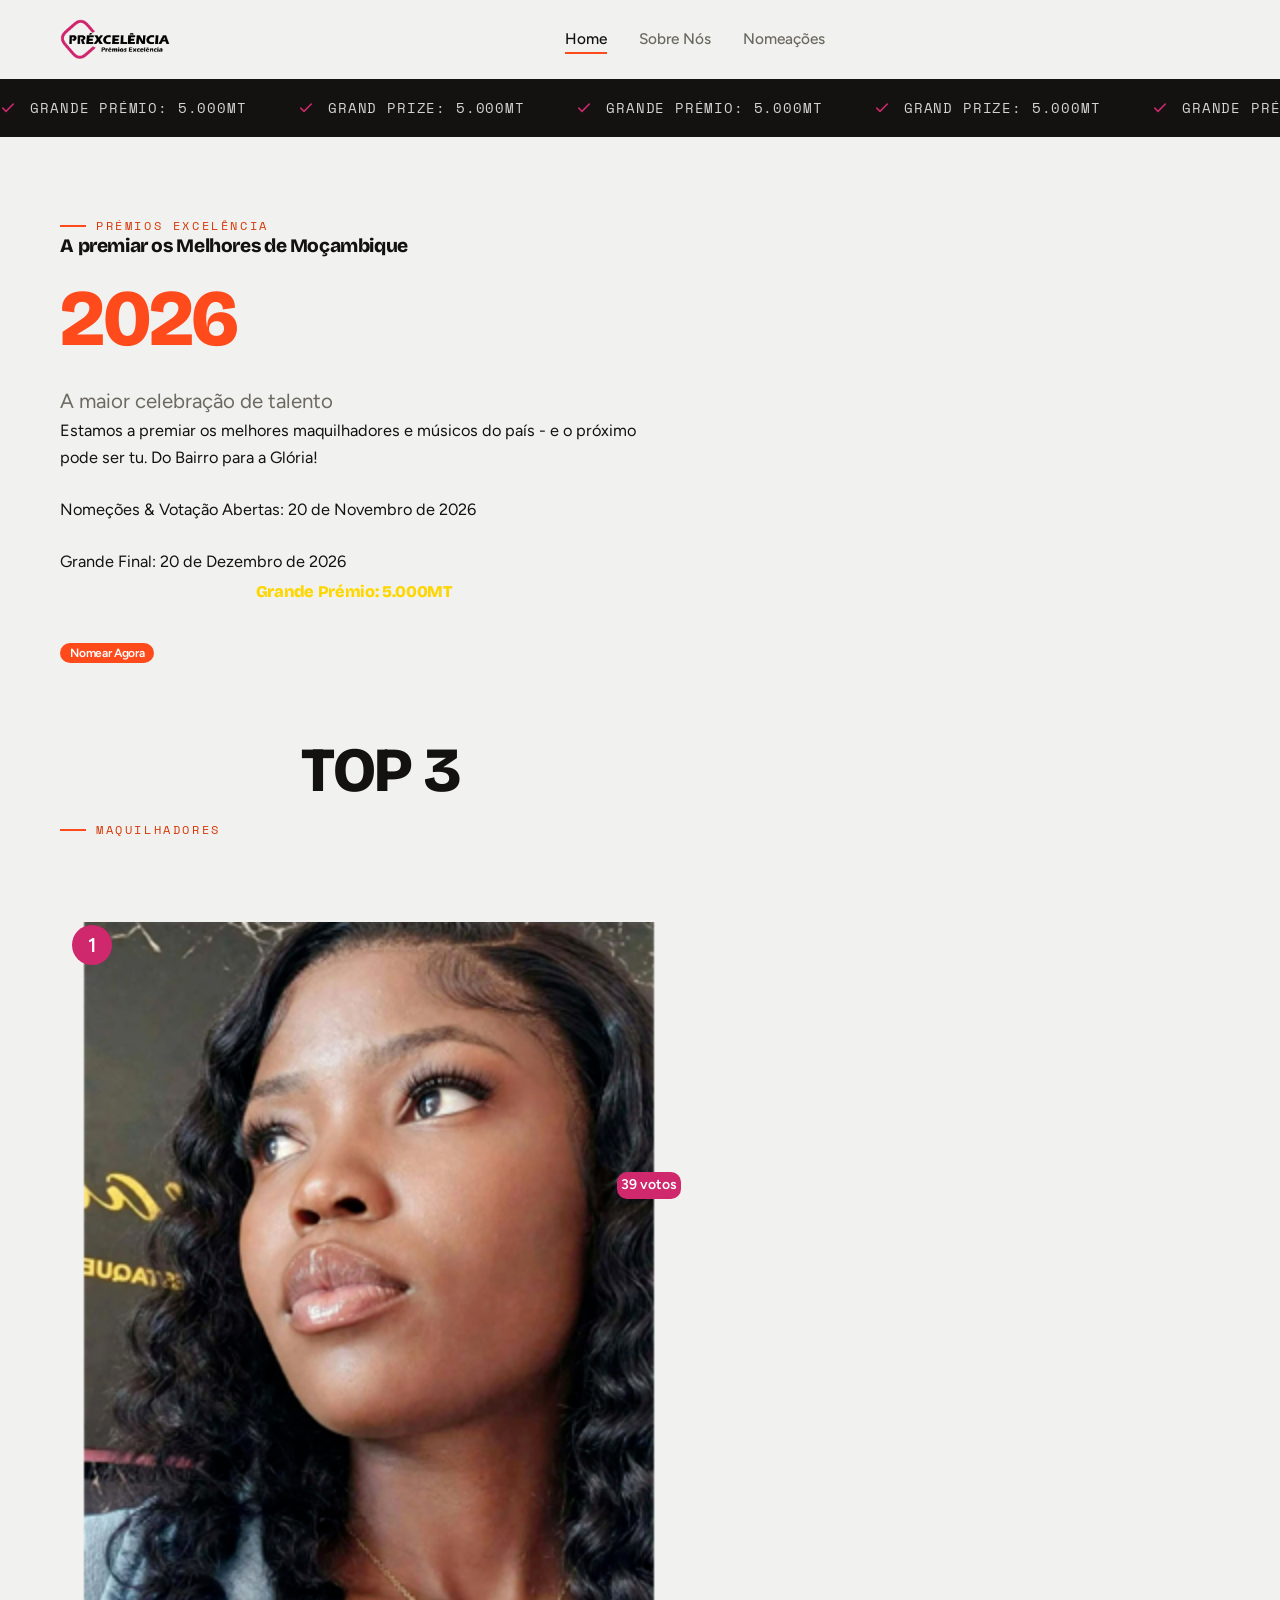
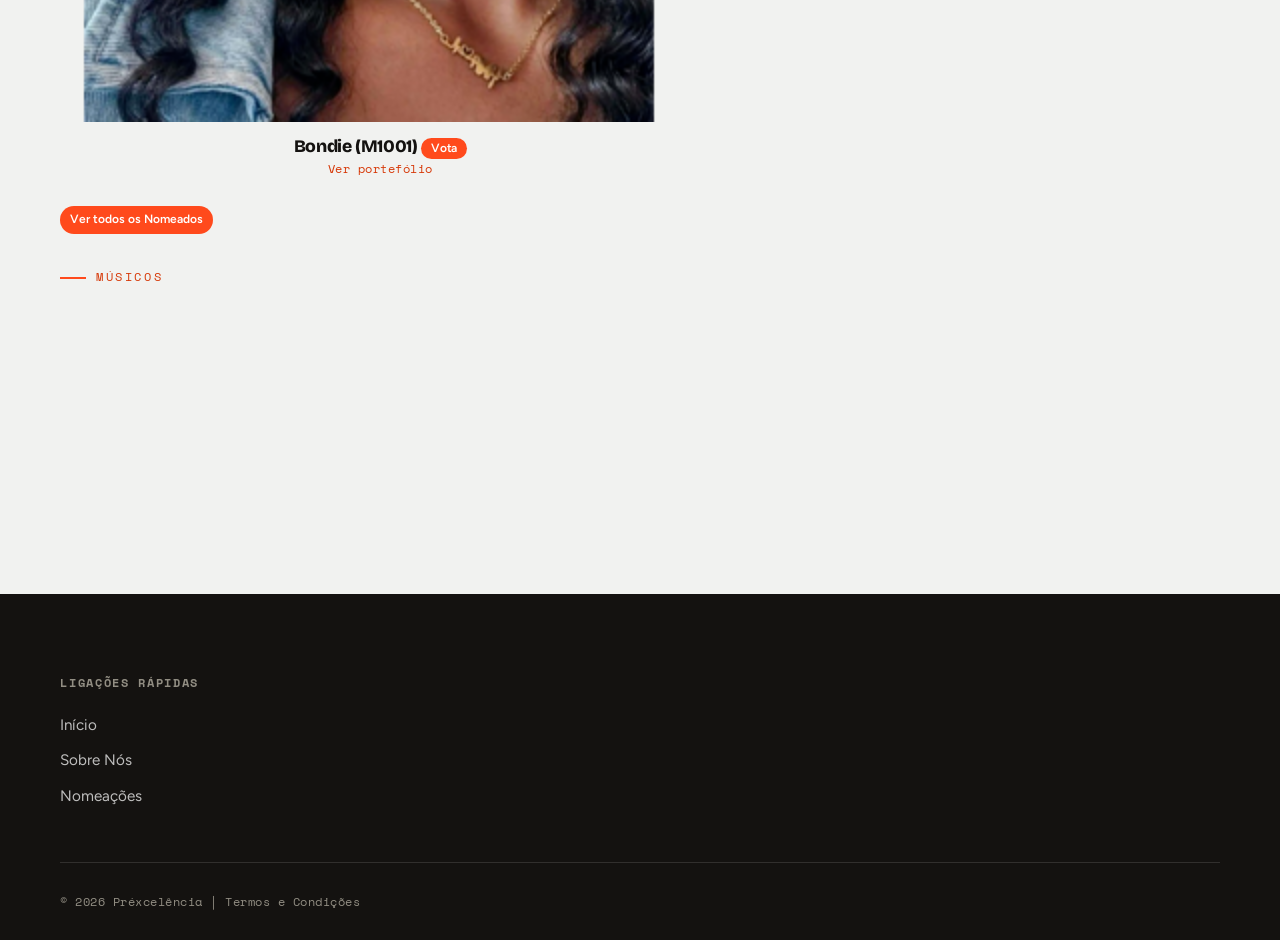
==== index.html @ 9691c994 "Add files via upload" ====
<!DOCTYPE html>
<html lang="en">
<head>
  <meta charset="UTF-8" />
  <meta name="viewport" content="width=device-width, initial-scale=1.0" />
  <title>Prémios Excelência</title>
  <meta name="description" content="Cratewell is a full-service moving company handling local moves, long-distance relocation, packing, and storage. Careful crews, flat-rate quotes, zero surprises." />
      <!-- Favicon -->
    <link href="assets/img/favicon.png" rel="icon">
    <link href="assets/img/apple-touch-icon.png" rel="apple-touch-icon">
  <link rel="preconnect" href="https://fonts.googleapis.com" />
  <link rel="preconnect" href="https://fonts.gstatic.com" crossorigin />
  <link href="https://fonts.googleapis.com/css2?family=Bricolage+Grotesque:opsz,wght@12..96,600;12..96,700;12..96,800&family=Figtree:wght@400;500;600;700&family=Space+Mono:wght@400;700&display=swap" rel="stylesheet" />
  <link rel="preconnect" href="https://images.unsplash.com" />
  <link rel="stylesheet" href="assets/css/styles.css?v=1" />
</head>
<body>
  <a class="skip-link" href="#main">Skip to content</a>

  <!-- ============ HEADER ============ -->
  <header class="site-header">
    <div class="wrap header-inner">
      <a href="index.html"><img src="assets/img/logo.png" alt="" class="img-fluid logo" style="max-width: 110px;"></a>
      <nav aria-label="Main navigation">
        <ul class="nav-links">
          <li><a href="index.html" aria-current="page">Home</a></li>          
          <li><a href="sobrenos.html">Sobre Nós</a></li>
          <li><a href="nomeações.html">Nomeações</a></li>
          
        </ul>
      </nav>
      <div class="header-cta">     
        <button class="nav-toggle" aria-label="Menu" aria-expanded="false"><span></span><span></span><span></span></button>
      </div>
    </div>
  </header>
  <!-- ============ HEADER ============ -->
  
   <!-- ============ MARQUEE ============ -->
    <div class="marquee" aria-hidden="true">
      <div class="marquee-track">
        <span class="marquee-item"><svg viewBox="0 0 24 24" fill="none"><path d="M20 6L9 17l-5-5" stroke="currentColor" stroke-width="2.4" stroke-linecap="round" stroke-linejoin="round"/></svg>Grande Prémio: 5.000MT</span>
        <span class="marquee-item"><svg viewBox="0 0 24 24" fill="none"><path d="M20 6L9 17l-5-5" stroke="currentColor" stroke-width="2.4" stroke-linecap="round" stroke-linejoin="round"/></svg>Grand Prize: 5.000MT</span>
        <span class="marquee-item"><svg viewBox="0 0 24 24" fill="none"><path d="M20 6L9 17l-5-5" stroke="currentColor" stroke-width="2.4" stroke-linecap="round" stroke-linejoin="round"/></svg>Grande Prémio: 5.000MT</span>
        <span class="marquee-item"><svg viewBox="0 0 24 24" fill="none"><path d="M20 6L9 17l-5-5" stroke="currentColor" stroke-width="2.4" stroke-linecap="round" stroke-linejoin="round"/></svg>Grand Prize: 5.000MT</span>
        <span class="marquee-item"><svg viewBox="0 0 24 24" fill="none"><path d="M20 6L9 17l-5-5" stroke="currentColor" stroke-width="2.4" stroke-linecap="round" stroke-linejoin="round"/></svg>Grande Prémio: 5.000MT</span>
        <span class="marquee-item"><svg viewBox="0 0 24 24" fill="none"><path d="M20 6L9 17l-5-5" stroke="currentColor" stroke-width="2.4" stroke-linecap="round" stroke-linejoin="round"/></svg>Grand Prizeo: 5.000MT</span>
      </div>
    </div>
     <!-- ============ MARQUEE ============ -->

  <main id="main">
    <!-- ============ HERO ============ -->
    <section class="hero">
      <div class="wrap hero-grid">
        <div class="hero-copy">
          <span class="eyebrow">Prémios Excelência</span>
          <h3>A premiar os Melhores de Moçambique<span class="stroke"></span></h3>          
          <h1><span class="stroke">2026</span> </h1>
          <p class="hero-lead">A maior celebração de talento</p>Estamos a premiar os melhores maquilhadores e músicos do país - e o próximo pode ser tu. Do Bairro para a Glória! 
          <br> 
          <br>Nomeções & Votação Abertas: 20 de Novembro de 2026
          <br>
          <br> Grande Final: 20 de Dezembro de 2026      
          <h6><p style="font-weight: 900; font size: 24px; text-align: center; margin: 10px 0; background: linear-gradient(to right,#BF953F, #FCF6BA, #AA771C); -webkit-background-clip: text; webkit-text-fill-color;transparent;">Grande Prémio: 5.000MT</p><h6>         
<div class="hero-actions">
            <a class="btn btn-primary btn-lg" style="padding:4px 10px;font-size:12px" href="nomeações.html">Nomear Agora</a>
            </div>
        </div>
      </div>
    </section>

   

    <!-- ============ SERVICES (bento) ============ -->
    <section class="section" aria-labelledby="svc-h">
      <div class="wrap">
        <div class="section-head" data-reveal style="margin-top:-50px">          
          <h2 id="svc-h">TOP 3</h2>
          <span class="eyebrow">Maquilhadores</span>
          
          <!-- team-start -->
    <section class="section" aria-labelledby="team-h">
          <article class="member">
          <div class="photo-wrap">           
           <div class="position-badge">1</div>
           <div class="votes-badge">39 votos</div>
           <img src="assets/img/artists/artist-1.png" alt="Portrait of Devon Carter" width="440" height="550" loading="lazy"></div>
           <h4>Bondie (M1001) <a class="btn btn-primary btn-lg" style="padding:4px 10px;font-size:12px" href="votebondie.html">Vota</a></h4>
             <div class="social-link"><p><a href="www.fb.com" target="_blank">Ver portefólio<a/></p>
            </div>          
          </article>
          <!-- team-end -->
          <br> 
          <a class="btn btn-primary btn-lg" style="padding:4px 10px;font-size:12px" href="">Ver todos os Nomeados</a>
          <br>
          <br>
          
          
          <span class="eyebrow">Músicos</span>
        </div>
      </div>
    </section>
    

  <!-- ============ FOOTER ============ -->
  <footer class="site-footer">
    <div class="wrap">
      <div class="footer-top">
        
        <div class="footer-col"><h4>Ligações Rápidas</h4>
        <a href="index.html">Início</a>
        <a href="sobrenos.html">Sobre Nós</a>
        <a href="nomeações.html">Nomeações</a>
        </div>
        <div class="footer-col"></div>
      </div>
      <div class="footer-bottom">
        <span>© <span data-year>2026</span> Préxcelência │ <a href="en/index.html">Termos e Condições</a></span>
        <div class="footer-social">
        </div>
      </div>
    </div>
  </footer>

  <script src="assets/js/main.js"></script>
</body>
</html>
---- assets/css/styles.css ----
/* ============================================================
   CRATEWELL — Moving & Relocation Company
   Design system: signal-orange industrial / motion-driven
   Fonts: Bricolage Grotesque (display) · Figtree (body) · Space Mono (labels)
   ============================================================ */

:root {
  /* palette — neutral ink + signal orange */
  --ink: #141210;
  --ink-2: #23201b;
  --ink-3: #322d26;
  --paper: #f1f2f0;
  --paper-2: #e7e8e4;
  --card: #ffffff;
  --line: rgba(20, 18, 16, 0.12);
  --line-2: rgba(20, 18, 16, 0.07);
  --line-dark: rgba(255, 255, 255, 0.12);
  --muted: #6c6960;
  --muted-2: #928e83;
  --accent: #ff4a1c;
  --accent-ink: #d63807;
  --accent-soft: #ffe9e1;

  /* type */
  --font-display: "Bricolage Grotesque", "Figtree", sans-serif;
  --font-body: "Figtree", -apple-system, BlinkMacSystemFont, sans-serif;
  --font-mono: "Space Mono", ui-monospace, monospace;

  --text-hero: clamp(2.7rem, 1.3rem + 4.6vw, 5.6rem);
  --text-h2: clamp(2.1rem, 1.2rem + 3.4vw, 4.1rem);
  --text-h3: clamp(1.4rem, 1.05rem + 1.3vw, 2rem);
  --text-lead: clamp(1.06rem, 0.98rem + 0.4vw, 1.28rem);

  /* rhythm */
  --container: 1240px;
  --gutter: clamp(1.15rem, 0.6rem + 2.4vw, 2.75rem);
  --space-section: clamp(4.5rem, 3rem + 6vw, 9rem);
  --radius: 20px;
  --radius-sm: 12px;
  --radius-lg: 30px;

  --dur: 320ms;
  --dur-fast: 160ms;
  --ease: cubic-bezier(0.16, 1, 0.3, 1);
  --shadow: 0 22px 60px -30px rgba(20, 18, 16, 0.5);
  --shadow-sm: 0 12px 30px -20px rgba(20, 18, 16, 0.45);
}

/* ---------- reset ---------- */
*,
*::before,
*::after { box-sizing: border-box; }

* { margin: 0; }

html { scroll-behavior: smooth; -webkit-text-size-adjust: 100%; }

body {
  font-family: var(--font-body);
  background: var(--paper);
  color: var(--ink);
  line-height: 1.6;
  font-size: 1.02rem;
  -webkit-font-smoothing: antialiased;
  text-rendering: optimizeLegibility;
  overflow-x: hidden;
}

img { display: block; max-width: 100%; height: auto; }
a { color: inherit; text-decoration: none; }
button { font: inherit; cursor: pointer; border: none; background: none; color: inherit; }
ul { list-style: none; padding: 0; }

h1, h2, h3, h4 {
  font-family: var(--font-display);
  font-weight: 800;
  line-height: 1.04;
  letter-spacing: -0.02em;
}
h6 {

  font-family: var(--font-display);
  font-weight: 800;
  line-height: 1.04;
  letter-spacing: -0.02em;
  color: #FFD700;
  font-size: 1.02rem;
} 

::selection { background: var(--accent); color: #fff; }

.skip-link {
  position: absolute;
  left: -999px;
  top: 0;
  background: var(--ink);
  color: #fff;
  padding: 0.7rem 1.1rem;
  border-radius: 0 0 10px 0;
  z-index: 200;
}
.skip-link:focus { left: 0; }

:focus-visible { outline: 3px solid var(--accent); outline-offset: 3px; border-radius: 4px; }

/* ---------- layout helpers ---------- */
.wrap {
  width: 100%;
  max-width: var(--container);
  margin-inline: auto;
  padding-inline: var(--gutter);
}

.eyebrow {
  font-family: var(--font-mono);
  font-size: 0.74rem;
  letter-spacing: 0.22em;
  text-transform: uppercase;
  color: var(--accent-ink);
  display: inline-flex;
  align-items: center;
  gap: 0.6rem;
}
.eyebrow::before {
  content: "";
  width: 26px;
  height: 2px;
  background: var(--accent);
}
.eyebrow.on-dark { color: var(--accent); }

.section { padding-block: var(--space-section); }

.section-head {
  display: grid;
  gap: 1.1rem;
  max-width: 640px;
  margin-bottom: clamp(2.2rem, 1rem + 4vw, 3.6rem);
}
.section-head h2 { font-size: var(--text-h2); }
.section-head p { color: var(--muted); font-size: var(--text-lead); }

/* ---------- buttons ---------- */
.btn {
  display: inline-flex;
  align-items: center;
  gap: 0.55rem;
  font-family: var(--font-body);
  font-weight: 600;
  font-size: 0.98rem;
  padding: 0.92rem 1.5rem;
  border-radius: 100px;
  transition: transform var(--dur-fast) var(--ease),
    background var(--dur-fast) var(--ease), color var(--dur-fast) var(--ease);
  white-space: nowrap;
}
.btn svg { width: 17px; height: 17px; transition: transform var(--dur) var(--ease); }
.btn-primary { background: var(--accent); color: #fff; }
.btn-primary:hover { background: var(--accent-ink); transform: translateY(-2px); }
.btn-primary:hover svg { transform: translate(3px, -3px); }
.btn-dark { background: var(--ink); color: #fff; }
.btn-dark:hover { background: var(--ink-2); transform: translateY(-2px); }
.btn-ghost { border: 1.5px solid var(--line); color: var(--ink); }
.btn-ghost:hover { border-color: var(--ink); transform: translateY(-2px); }
.btn-ghost.on-dark { border-color: var(--line-dark); color: #fff; }
.btn-ghost.on-dark:hover { border-color: #fff; }
.btn-lg { padding: 1.05rem 1.8rem; font-size: 1.04rem; }

/* ---------- header ---------- */
.site-header {
  position: sticky;
  top: 0;
  z-index: 100;
  background: color-mix(in srgb, var(--paper) 82%, transparent);
  backdrop-filter: blur(14px);
  border-bottom: 1px solid transparent;
  transition: border-color var(--dur) var(--ease), background var(--dur) var(--ease);
}
.site-header.scrolled { border-color: var(--line); }
.header-inner {
  display: flex;
  align-items: center;
  justify-content: space-between;
  gap: 1.5rem;
  height: 78px;
}
.brand {
  display: inline-flex;
  align-items: center;
  gap: 0.6rem;
  font-family: var(--font-display);
  font-weight: 800;
  font-size: 1.32rem;
  letter-spacing: -0.03em;
}
.brand .mark {
  width: 34px;
  height: 34px;
  border-radius: 9px;
  background: var(--accent);
  display: grid;
  place-items: center;
  color: #fff;
  flex: 0 0 auto;
}
.brand .mark svg { width: 20px; height: 20px; }

.nav-links {
  display: flex;
  align-items: center;
  gap: 2rem;
  font-weight: 500;
  font-size: 0.96rem;
}
.nav-links a { color: var(--muted); transition: color var(--dur-fast); position: relative; }
.nav-links a:hover, .nav-links a[aria-current="page"] { color: var(--ink); }
.nav-links a[aria-current="page"]::after {
  content: "";
  position: absolute;
  left: 0; right: 0; bottom: -6px;
  height: 2px;
  background: var(--accent);
}
.header-cta { display: flex; align-items: center; gap: 0.9rem; }

.nav-toggle { display: none; width: 44px; height: 44px; border-radius: 10px; border: 1px solid var(--line); }
.nav-toggle span { display: block; width: 18px; height: 2px; background: var(--ink); margin: 3px auto; transition: transform var(--dur), opacity var(--dur); }

/* ---------- hero ---------- */
.hero { padding-top: clamp(2.5rem, 1rem + 5vw, 5rem); padding-bottom: 0; position: relative; }
.hero-grid {
  display: grid;
  grid-template-columns: 1.05fr 0.95fr;
  gap: clamp(1.5rem, 1rem + 2vw, 3rem);
  align-items: end;
}
.hero-copy { display: flex; flex-direction: column; }
.hero h1 {
  font-size: var(--text-hero);
  letter-spacing: -0.035em;
  margin-top: 1.4rem;
}
.hero h1 .stroke { color: var(--accent); }
.hero-lead {
  color: var(--muted);
  font-size: var(--text-lead);
  max-width: 30ch;
  margin-top: 1.5rem;
}
.hero-actions { display: flex; flex-wrap: wrap; gap: 0.8rem; margin-top: 2rem; }
.hero-stats {
  display: flex;
  gap: clamp(1.2rem, 0.5rem + 2vw, 2.6rem);
  margin-top: 2.6rem;
  padding-top: 1.6rem;
  border-top: 1px solid var(--line);
  flex-wrap: wrap;
}
.hero-stat .num { font-family: var(--font-display); font-weight: 800; font-size: 1.9rem; letter-spacing: -0.03em; }
.hero-stat .lbl { font-family: var(--font-mono); font-size: 0.7rem; letter-spacing: 0.12em; text-transform: uppercase; color: var(--muted); margin-top: 0.15rem; }

.hero-visual { position: relative; }
.hero-photo {
  position: relative;
  width: 100%;
  border-radius: var(--radius-lg) var(--radius-lg) 0 0;
  overflow: hidden;
  aspect-ratio: 5 / 6;
  background: var(--paper-2);
}
.hero-photo img { width: 100%; height: 100%; object-fit: cover; }
.hero-badge {
  position: absolute;
  left: 18px;
  top: 18px;
  background: color-mix(in srgb, var(--ink) 85%, transparent);
  backdrop-filter: blur(8px);
  color: #fff;
  border-radius: 100px;
  padding: 0.5rem 0.95rem 0.5rem 0.7rem;
  display: inline-flex;
  align-items: center;
  gap: 0.5rem;
  font-family: var(--font-mono);
  font-size: 0.72rem;
  letter-spacing: 0.06em;
}
.hero-badge .dot { width: 8px; height: 8px; border-radius: 50%; background: #46d67f; box-shadow: 0 0 0 0 rgba(70, 214, 127, 0.6); animation: pulse 2s infinite; }
@keyframes pulse {
  0% { box-shadow: 0 0 0 0 rgba(70, 214, 127, 0.55); }
  70% { box-shadow: 0 0 0 9px rgba(70, 214, 127, 0); }
  100% { box-shadow: 0 0 0 0 rgba(70, 214, 127, 0); }
}
.hero-quote-card {
  position: absolute;
  right: 16px;
  bottom: 22px;
  background: var(--card);
  border-radius: var(--radius-sm);
  padding: 0.95rem 1.1rem;
  box-shadow: var(--shadow);
  display: flex;
  align-items: center;
  gap: 0.85rem;
  max-width: 78%;
}
.hero-quote-card .qc-icon { width: 42px; height: 42px; border-radius: 10px; background: var(--accent-soft); color: var(--accent-ink); display: grid; place-items: center; flex: 0 0 auto; }
.hero-quote-card .qc-icon svg { width: 22px; height: 22px; }
.hero-quote-card .qc-num { font-family: var(--font-display); font-weight: 800; font-size: 1.15rem; }
.hero-quote-card .qc-lbl { font-size: 0.78rem; color: var(--muted); }

/* ---------- marquee ---------- */
.marquee {
  background: var(--ink);
  color: #fff;
  overflow: hidden;
  border-block: 1px solid var(--ink);
}
.marquee-track {
  display: flex;
  gap: 3.2rem;
  width: max-content;
  padding-block: 1.05rem;
  animation: scroll-x 34s linear infinite;
}
.marquee:hover .marquee-track { animation-play-state: paused; }
.marquee-item {
  display: inline-flex;
  align-items: center;
  gap: 0.9rem;
  font-family: var(--font-mono);
  font-size: 0.86rem;
  letter-spacing: 0.06em;
  text-transform: uppercase;
  color: rgba(255, 255, 255, 0.82);
  white-space: nowrap;
}
.marquee-item svg { width: 16px; height: 16px; color: #CF286D; }
@keyframes scroll-x { to { transform: translateX(-50%); } }

/* ---------- services (bento) ---------- */
.services-grid {
  display: grid;
  grid-template-columns: repeat(6, 1fr);
  gap: 1rem;
}
.svc {
  position: relative;
  background: var(--card);
  border: 1px solid var(--line-2);
  border-radius: var(--radius);
  padding: 1.6rem;
  display: flex;
  flex-direction: column;
  min-height: 220px;
  overflow: hidden;
  transition: transform var(--dur) var(--ease), box-shadow var(--dur) var(--ease), border-color var(--dur);
}
.svc:hover { transform: translateY(-5px); box-shadow: var(--shadow-sm); border-color: var(--line); }
.svc-col-3 { grid-column: span 3; }
.svc-col-2 { grid-column: span 2; }
.svc-feature { grid-column: span 3; grid-row: span 2; background: var(--ink); color: #fff; min-height: 460px; }
.svc-num { font-family: var(--font-mono); font-size: 0.74rem; letter-spacing: 0.14em; color: var(--muted); }
.svc-feature .svc-num { color: var(--muted-2); }
.svc-ico { width: 50px; height: 50px; border-radius: 13px; background: var(--accent-soft); color: var(--accent-ink); display: grid; place-items: center; margin-bottom: auto; }
.svc-ico svg { width: 26px; height: 26px; }
.svc-feature .svc-ico { background: rgba(255, 74, 28, 0.16); color: var(--accent); }
.svc h3 { font-size: var(--text-h3); margin-top: 1.3rem; }
.svc p { color: var(--muted); margin-top: 0.5rem; font-size: 0.96rem; }
.svc-feature p { color: rgba(255, 255, 255, 0.72); }
.svc-feature-img { border-radius: var(--radius-sm); overflow: hidden; margin-top: 1.4rem; aspect-ratio: 16 / 10; }
.svc-feature-img img { width: 100%; height: 100%; object-fit: cover; }
.svc-link { margin-top: 1.1rem; font-family: var(--font-mono); font-size: 0.78rem; letter-spacing: 0.08em; text-transform: uppercase; color: var(--accent-ink); display: inline-flex; align-items: center; gap: 0.4rem; }
.svc-feature .svc-link { color: var(--accent); }
.svc-link svg { width: 14px; height: 14px; transition: transform var(--dur); }
.svc:hover .svc-link svg { transform: translateX(4px); }

/* ---------- route / process spine ---------- */
.route { background: var(--paper-2); }
.route-track {
  display: grid;
  grid-template-columns: repeat(4, 1fr);
  gap: 1.4rem;
  position: relative;
}
.route-track::before {
  content: "";
  position: absolute;
  top: 33px;
  left: 6%;
  right: 6%;
  height: 2px;
  background: repeating-linear-gradient(90deg, var(--line) 0 10px, transparent 10px 20px);
}
.route-step { position: relative; }
.route-node {
  width: 66px;
  height: 66px;
  border-radius: 50%;
  background: var(--paper);
  border: 2px solid var(--ink);
  display: grid;
  place-items: center;
  font-family: var(--font-display);
  font-weight: 800;
  font-size: 1.35rem;
  position: relative;
  z-index: 1;
  transition: background var(--dur), color var(--dur);
}
.route-step:hover .route-node { background: var(--accent); border-color: var(--accent); color: #fff; }
.route-step h3 { font-size: 1.28rem; margin-top: 1.3rem; }
.route-step p { color: var(--muted); margin-top: 0.5rem; font-size: 0.95rem; }
.route-step .tag { font-family: var(--font-mono); font-size: 0.72rem; letter-spacing: 0.1em; text-transform: uppercase; color: var(--accent-ink); margin-top: 0.9rem; display: block; }

/* ---------- stats band ---------- */
.stats {
  background: var(--ink);
  color: #fff;
  border-radius: var(--radius-lg);
  padding: clamp(2.4rem, 1.5rem + 3vw, 4rem);
  display: grid;
  grid-template-columns: repeat(4, 1fr);
  gap: 1.5rem;
}
.stat-cell { border-left: 2px solid var(--accent); padding-left: 1.2rem; }
.stat-cell .num { font-family: var(--font-display); font-weight: 800; font-size: clamp(2.4rem, 1.4rem + 3vw, 3.8rem); letter-spacing: -0.03em; }
.stat-cell .lbl { color: rgba(255, 255, 255, 0.7); font-size: 0.92rem; margin-top: 0.3rem; }

/* ---------- feature split ---------- */
.split { display: grid; grid-template-columns: 1fr 1fr; gap: clamp(2rem, 1rem + 4vw, 5rem); align-items: center; }
.split-media { position: relative; }
.split-media img { border-radius: var(--radius); width: 100%; aspect-ratio: 5 / 6; object-fit: cover; }
.split-media .float-chip {
  position: absolute;
  bottom: 20px;
  left: -18px;
  background: var(--card);
  border-radius: var(--radius-sm);
  padding: 1rem 1.2rem;
  box-shadow: var(--shadow);
  display: flex;
  align-items: center;
  gap: 0.8rem;
}
.split-media .float-chip .rate { font-family: var(--font-display); font-weight: 800; font-size: 1.6rem; color: var(--accent); }
.split-media .float-chip small { display: block; font-size: 0.8rem; color: var(--muted); }
.split h2 { font-size: var(--text-h2); margin-top: 1.1rem; }
.check-list { display: grid; gap: 1rem; margin-top: 1.8rem; }
.check-list li { display: flex; gap: 0.85rem; align-items: flex-start; }
.check-list .ci { width: 26px; height: 26px; border-radius: 8px; background: var(--accent-soft); color: var(--accent-ink); display: grid; place-items: center; flex: 0 0 auto; margin-top: 2px; }
.check-list .ci svg { width: 15px; height: 15px; }
.check-list strong { font-weight: 600; }
.check-list p { color: var(--muted); font-size: 0.94rem; }

/* ---------- testimonials ---------- */
.tst-grid { display: grid; grid-template-columns: repeat(3, 1fr); gap: 1.2rem; }
.tst {
  background: var(--card);
  border: 1px solid var(--line-2);
  border-radius: var(--radius);
  padding: 1.7rem;
  display: flex;
  flex-direction: column;
  gap: 1.1rem;
}
.tst .stars { color: var(--accent); display: flex; gap: 3px; }
.tst .stars svg { width: 16px; height: 16px; }
.tst blockquote { font-size: 1.05rem; line-height: 1.55; }
.tst-who { display: flex; align-items: center; gap: 0.75rem; margin-top: auto; }
.tst-who img { width: 44px; height: 44px; border-radius: 50%; object-fit: cover; }
.tst-who .n { font-weight: 600; font-size: 0.94rem; }
.tst-who .r { font-family: var(--font-mono); font-size: 0.72rem; color: var(--muted); letter-spacing: 0.04em; }

/* ---------- CTA band ---------- */
.cta-band {
  background: var(--accent);
  color: #fff;
  border-radius: var(--radius-lg);
  padding: clamp(2.6rem, 1.5rem + 4vw, 5rem);
  position: relative;
  overflow: hidden;
}
.cta-band::after {
  content: "";
  position: absolute;
  inset: 0;
  background: radial-gradient(circle at 85% -10%, rgba(255, 255, 255, 0.22), transparent 55%);
  pointer-events: none;
}
.cta-band h2 { font-size: var(--text-h2); max-width: 16ch; position: relative; }
.cta-band p { max-width: 42ch; margin-top: 1rem; color: rgba(255, 255, 255, 0.9); font-size: var(--text-lead); position: relative; }
.cta-band .btn-dark { margin-top: 2rem; position: relative; }
.cta-band .btn-dark:hover { background: #000; }

/* ---------- footer ---------- */
.site-footer { background: var(--ink); color: rgba(255, 255, 255, 0.72); padding-top: clamp(3.5rem, 2rem + 4vw, 5.5rem); }
.footer-top { display: grid; grid-template-columns: 1.6fr 1fr 1fr 1fr; gap: 2rem; padding-bottom: 3rem; border-bottom: 1px solid var(--line-dark); }
.footer-brand .brand { color: #fff; margin-bottom: 1.1rem; }
.footer-brand p { max-width: 34ch; font-size: 0.95rem; }
.footer-col h4 { font-family: var(--font-mono); font-weight: 700; font-size: 0.74rem; letter-spacing: 0.14em; text-transform: uppercase; color: var(--muted-2); margin-bottom: 1.1rem; }
.footer-col a { display: block; padding: 0.35rem 0; color: rgba(255, 255, 255, 0.72); transition: color var(--dur-fast); font-size: 0.95rem; }
.footer-col a:hover { color: #fff; }
.footer-bottom { display: flex; justify-content: space-between; align-items: center; gap: 1rem; flex-wrap: wrap; padding-block: 1.8rem; font-family: var(--font-mono); font-size: 0.76rem; letter-spacing: 0.04em; color: var(--muted-2); }
.footer-social { display: flex; gap: 0.6rem; }
.footer-social a { width: 38px; height: 38px; border-radius: 50%; border: 1px solid var(--line-dark); display: grid; place-items: center; color: #fff; transition: background var(--dur-fast), border-color var(--dur-fast); }
.footer-social a:hover { background: var(--accent); border-color: var(--accent); }
.footer-social svg { width: 16px; height: 16px; }

/* ---------- page hero (inner pages) ---------- */
.page-hero { padding-top: clamp(3rem, 2rem + 3vw, 5rem); padding-bottom: clamp(2rem, 1rem + 3vw, 3.5rem); }
.page-hero .crumb { font-family: var(--font-mono); font-size: 0.74rem; letter-spacing: 0.1em; text-transform: uppercase; color: var(--muted); margin-bottom: 1.2rem; }
.page-hero h1 { font-size: clamp(2.6rem, 1.4rem + 4.5vw, 5rem); letter-spacing: -0.035em; max-width: 16ch; }
.page-hero p { color: var(--muted); font-size: var(--text-lead); max-width: 52ch; margin-top: 1.3rem; }

/* ---------- pricing ---------- */
.price-grid { display: grid; grid-template-columns: repeat(3, 1fr); gap: 1.3rem; align-items: start; }
.price {
  background: var(--card);
  border: 1px solid var(--line-2);
  border-radius: var(--radius);
  padding: 2rem 1.8rem;
  display: flex;
  flex-direction: column;
  gap: 1.2rem;
}
.price.featured { background: var(--ink); color: #fff; box-shadow: var(--shadow); }
.price .tier { font-family: var(--font-mono); font-size: 0.76rem; letter-spacing: 0.12em; text-transform: uppercase; color: var(--accent-ink); }
.price.featured .tier { color: var(--accent); }
.price .amt { font-family: var(--font-display); font-weight: 800; font-size: 3rem; letter-spacing: -0.03em; }
.price .amt span { font-family: var(--font-body); font-weight: 500; font-size: 1rem; color: var(--muted); }
.price.featured .amt span { color: var(--muted-2); }
.price ul { display: grid; gap: 0.8rem; }
.price li { display: flex; gap: 0.6rem; align-items: flex-start; font-size: 0.95rem; }
.price li svg { width: 18px; height: 18px; color: var(--accent); flex: 0 0 auto; margin-top: 2px; }
.price .btn { justify-content: center; }

/* ---------- contact / forms ---------- */
.contact-grid { display: grid; grid-template-columns: 0.9fr 1.1fr; gap: clamp(2rem, 1rem + 3vw, 4rem); align-items: start; }
.contact-info .info-item { display: flex; gap: 1rem; padding: 1.3rem 0; border-bottom: 1px solid var(--line); }
.contact-info .info-item:first-child { padding-top: 0; }
.contact-info .ii-ico { width: 46px; height: 46px; border-radius: 12px; background: var(--accent-soft); color: var(--accent-ink); display: grid; place-items: center; flex: 0 0 auto; }
.contact-info .ii-ico svg { width: 22px; height: 22px; }
.contact-info h4 { font-family: var(--font-display); font-size: 1.05rem; }
.contact-info p, .contact-info a { color: var(--muted); font-size: 0.96rem; }
.contact-info a:hover { color: var(--accent-ink); }
.form-card { background: var(--card); border: 1px solid var(--line-2); border-radius: var(--radius); padding: clamp(1.5rem, 1rem + 2vw, 2.4rem); box-shadow: var(--shadow-sm); }
.field { display: grid; gap: 0.45rem; margin-bottom: 1.1rem; }
.field label { font-size: 0.82rem; font-weight: 600; }
.field input, .field select, .field textarea {
  font: inherit;
  font-size: 0.96rem;
  padding: 0.85rem 1rem;
  border: 1px solid var(--line);
  border-radius: 11px;
  background: var(--paper);
  color: var(--ink);
  transition: border-color var(--dur-fast), background var(--dur-fast);
}
.field input:focus, .field select:focus, .field textarea:focus { outline: none; border-color: var(--accent); background: #fff; }
.field textarea { resize: vertical; min-height: 120px; }
.field-row { display: grid; grid-template-columns: 1fr 1fr; gap: 1rem; }
.form-card .btn { width: 100%; justify-content: center; margin-top: 0.4rem; }
.form-note { font-size: 0.82rem; color: var(--muted); margin-top: 0.9rem; text-align: center; }

/* ---------- about values ---------- */
.values-grid { display: grid; grid-template-columns: repeat(3, 1fr); gap: 1.2rem; }
.value { padding: 1.7rem; border: 1px solid var(--line); border-radius: var(--radius); background: var(--card); }
.value .vi { width: 48px; height: 48px; border-radius: 12px; background: var(--ink); color: var(--accent); display: grid; place-items: center; margin-bottom: 1.2rem; }
.value .vi svg { width: 24px; height: 24px; }
.value h3 { font-size: 1.2rem; }
.value p { color: var(--muted); margin-top: 0.5rem; font-size: 0.95rem; }

.team-grid { display: grid; grid-template-columns: repeat(4, 1fr); gap: 1.2rem; }
.member img { border-radius: var(--radius); aspect-ratio: 4 / 5; object-fit: cover; width: 100%; }
.member h4 { font-family: var(--font-display); font-size: 1.1rem; margin-top: 1rem; }
.member p { font-family: var(--font-mono); font-size: 0.76rem; color: var(--accent-ink); letter-spacing: 0.04em; }

/* ---------- reveal animation (JS-gated so content is visible without JS) ---------- */
.js [data-reveal] { opacity: 0; transform: translateY(24px); transition: opacity 0.7s var(--ease), transform 0.7s var(--ease); }
.js [data-reveal].in { opacity: 1; transform: none; }

/* ---------- responsive ---------- */
@media (max-width: 1020px) {
  .hero-grid { grid-template-columns: 1fr; }
  .hero-visual { max-width: 520px; }
  .hero-photo { border-radius: var(--radius-lg); aspect-ratio: 16 / 11; }
  .svc-feature { grid-row: span 1; min-height: 320px; }
  .svc-col-3, .svc-col-2, .svc-feature { grid-column: span 3; }
  .split { grid-template-columns: 1fr; }
  .split-media { max-width: 480px; }
  .contact-grid { grid-template-columns: 1fr; }
  .team-grid { grid-template-columns: repeat(2, 1fr); }
}
@media (max-width: 760px) {
  .nav-links, .header-cta .btn-ghost { display: none; }
  .nav-toggle { display: block; }
  .services-grid { grid-template-columns: 1fr; }
  .svc-col-3, .svc-col-2, .svc-feature { grid-column: span 1; }
  .route-track { grid-template-columns: 1fr 1fr; gap: 2rem 1.2rem; }
  .route-track::before { display: none; }
  .stats { grid-template-columns: 1fr 1fr; }
  .tst-grid { grid-template-columns: 1fr; }
  .price-grid { grid-template-columns: 1fr; }
  .footer-top { grid-template-columns: 1fr 1fr; }
  .field-row { grid-template-columns: 1fr; }
  .values-grid { grid-template-columns: 1fr; }

  /* mobile nav panel */
  .nav-links.open {
    display: flex;
    position: fixed;
    inset: 78px 0 auto 0;
    flex-direction: column;
    align-items: flex-start;
    gap: 0;
    background: var(--paper);
    border-bottom: 1px solid var(--line);
    padding: 1rem var(--gutter) 1.5rem;
    z-index: 99;
  }
  .nav-links.open a { padding: 0.9rem 0; width: 100%; border-bottom: 1px solid var(--line-2); font-size: 1.05rem; }
}
@media (max-width: 460px) {
  .route-track { grid-template-columns: 1fr; }
  .stats { grid-template-columns: 1fr; }
  .footer-top { grid-template-columns: 1fr; }
  .team-grid { grid-template-columns: 1fr; }
  .hero-stats { gap: 1.4rem; }
}

@media (prefers-reduced-motion: reduce) {
  *, *::before, *::after { animation-duration: 0.001ms !important; animation-iteration-count: 1 !important; transition-duration: 0.001ms !important; scroll-behavior: auto !important; }
  [data-reveal] { opacity: 1; transform: none; }
}
.marquee {
	position: sticky;
	top: 77px;
	z-index: 1;
}
	.main-nav, .nav-links, .mobile-menu {
		position:relative;
		z-index: 200;
}
/*1. No round corners */
.member, .member img {
	border-radius: 0 !important;
}
/* 2. No space between Músicos and image */
.section-head {
	marging-bottom: 0 !important;
	padding-bottom: 0!important;
}
.section {
	padding-top: !important;
	marging-top: !important;
}
section[aria-labelledby="team-h"]{margin-top:-60px!important}
#svc-h{text-align:center!important}
{
}
.play-button{width:40px!important;height:40px!important;border-radius:50%!important;padding:0!important}
.member { text-align: center;}
.member h3 { display: flex; flex-direction: column; align-items: center; gap: 32px;}
.member { position: reltive;}
.photo-wrap { position: relative!important; display: block !important; }
.position-badge { position: absolute !important; top: 3px !important; left: 12px !important; width: 40px !important; height: 40px !important; background: #CF286D !important; color: white !important; font-weight: 600 !important; font-size: 20px !important; border-radius: 50% !important; display: flex !important; align-items: center !important; justify-content: center !important; z-index: 1 !important;}
.votes-badge { position: absolute !important; top: 250px !important; right: 19px !important; bottom : auto !important; background: #CF286D !important; color: white !important; font-weight: 600 !important; font-size: 14px !important; padding: 2px 4px !important; border-radius: 10px !important; z-index: 10px !important; }
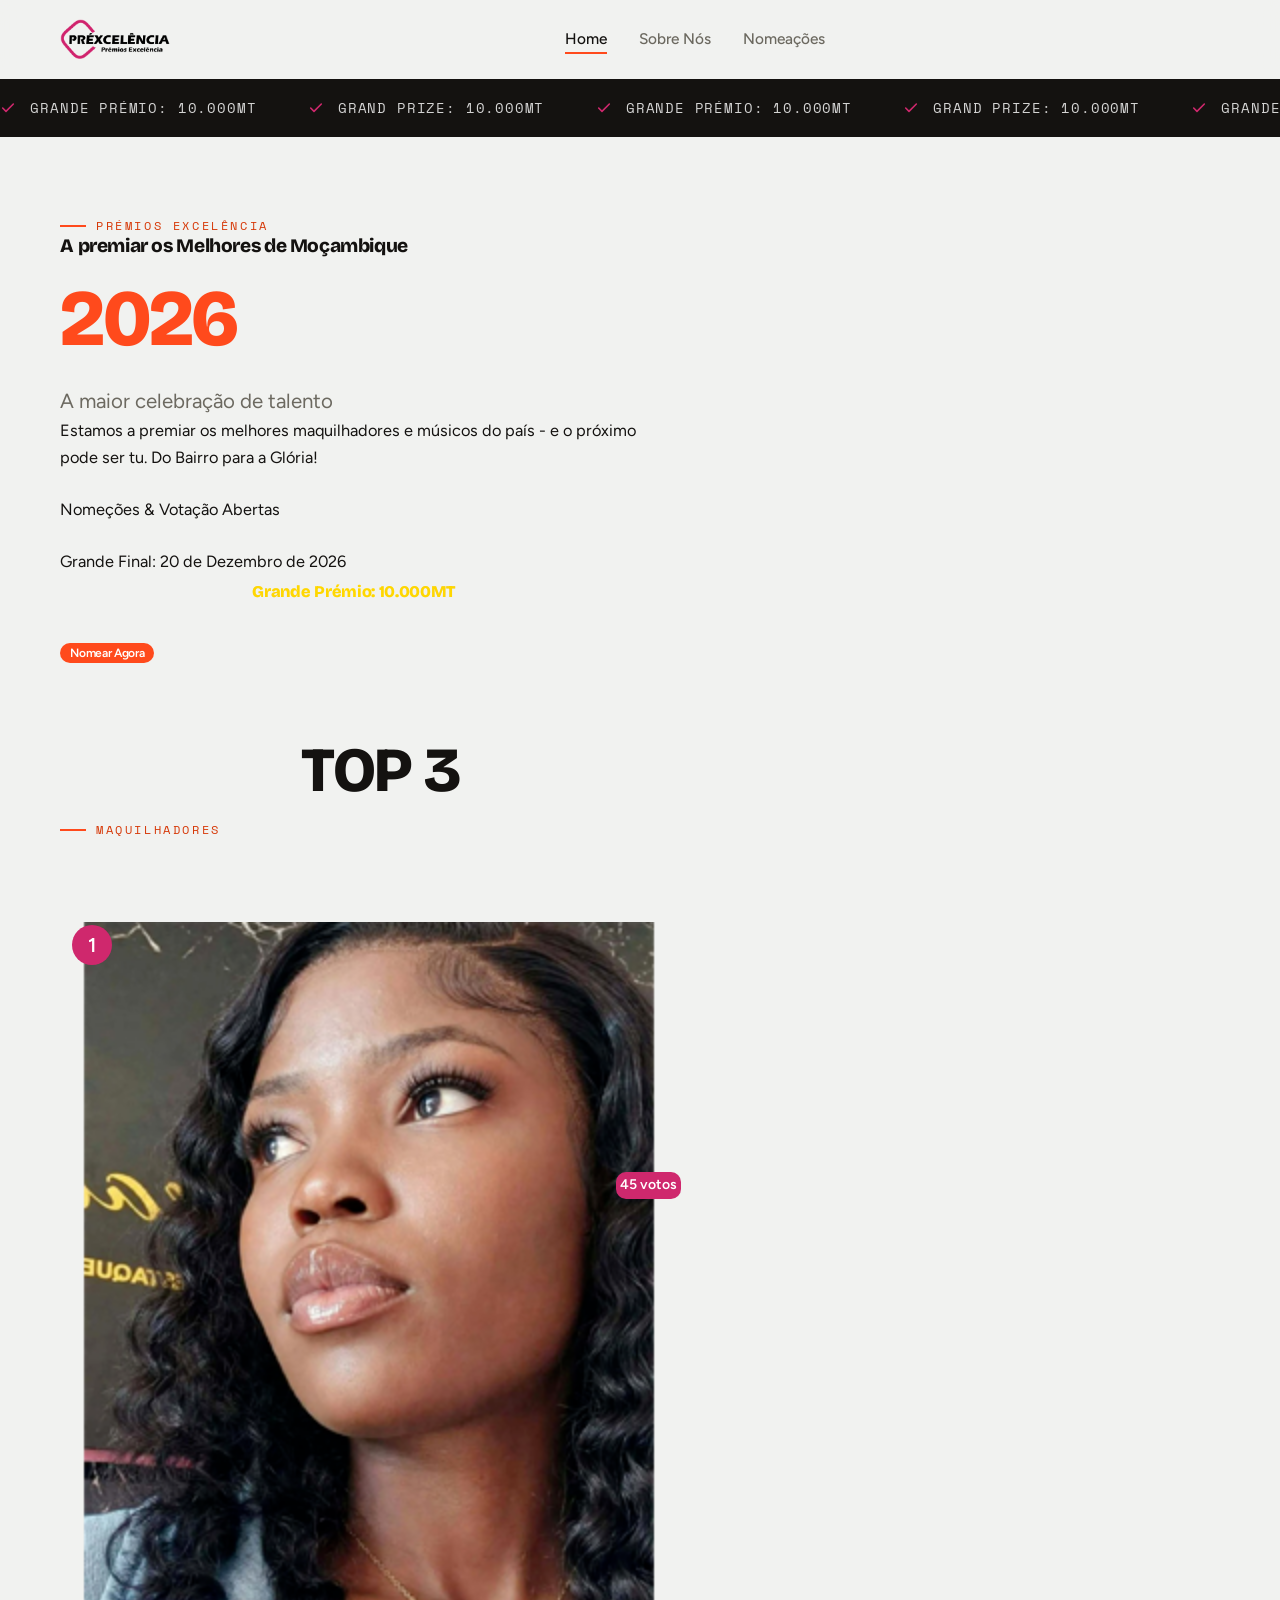
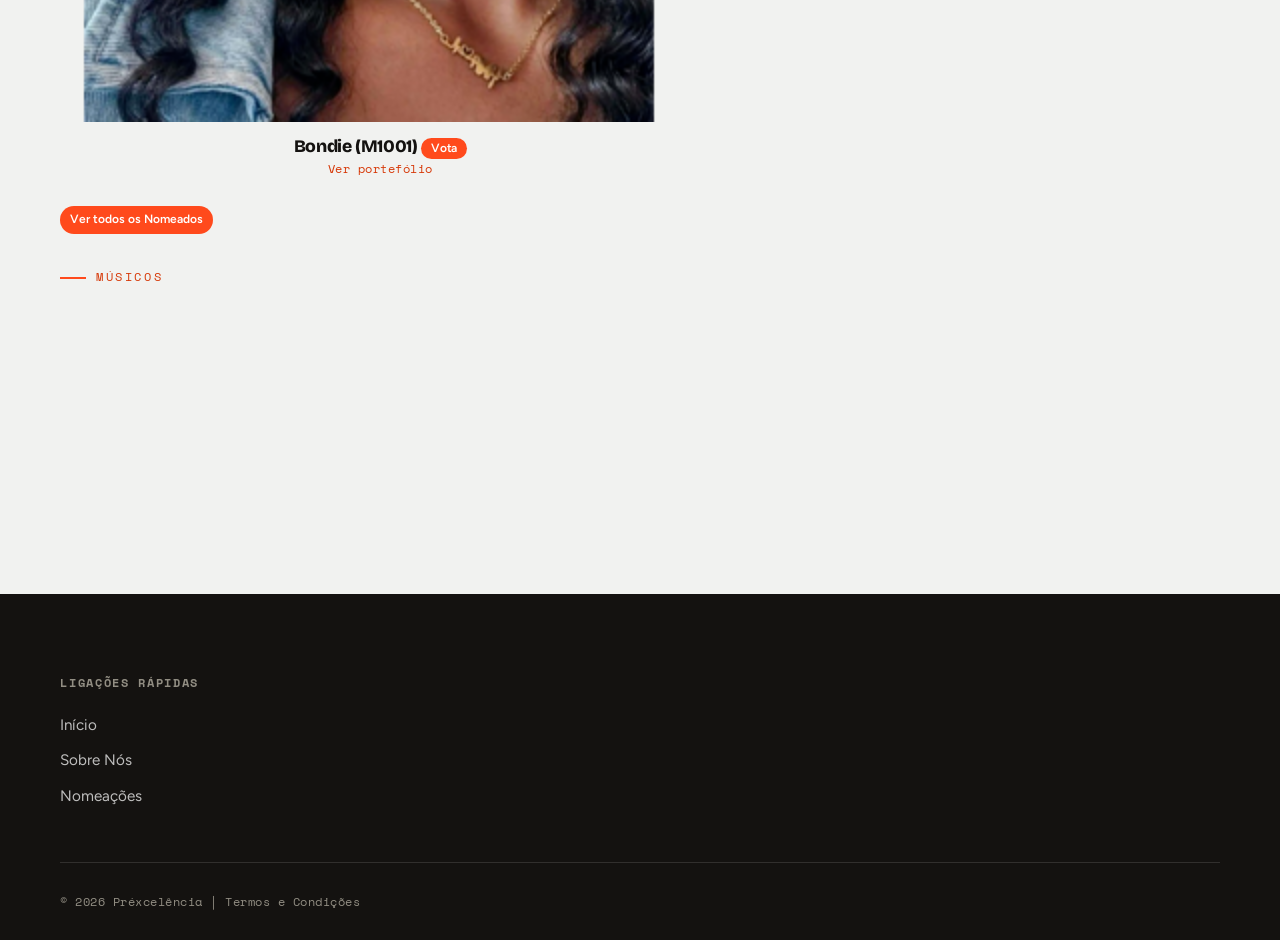
==== commit 2978334f: "Add files via upload" ====
--- a/index.html
+++ b/index.html
@@ -39,12 +39,12 @@
    <!-- ============ MARQUEE ============ -->
     <div class="marquee" aria-hidden="true">
       <div class="marquee-track">
-        <span class="marquee-item"><svg viewBox="0 0 24 24" fill="none"><path d="M20 6L9 17l-5-5" stroke="currentColor" stroke-width="2.4" stroke-linecap="round" stroke-linejoin="round"/></svg>Grande Prémio: 5.000MT</span>
-        <span class="marquee-item"><svg viewBox="0 0 24 24" fill="none"><path d="M20 6L9 17l-5-5" stroke="currentColor" stroke-width="2.4" stroke-linecap="round" stroke-linejoin="round"/></svg>Grand Prize: 5.000MT</span>
-        <span class="marquee-item"><svg viewBox="0 0 24 24" fill="none"><path d="M20 6L9 17l-5-5" stroke="currentColor" stroke-width="2.4" stroke-linecap="round" stroke-linejoin="round"/></svg>Grande Prémio: 5.000MT</span>
-        <span class="marquee-item"><svg viewBox="0 0 24 24" fill="none"><path d="M20 6L9 17l-5-5" stroke="currentColor" stroke-width="2.4" stroke-linecap="round" stroke-linejoin="round"/></svg>Grand Prize: 5.000MT</span>
-        <span class="marquee-item"><svg viewBox="0 0 24 24" fill="none"><path d="M20 6L9 17l-5-5" stroke="currentColor" stroke-width="2.4" stroke-linecap="round" stroke-linejoin="round"/></svg>Grande Prémio: 5.000MT</span>
-        <span class="marquee-item"><svg viewBox="0 0 24 24" fill="none"><path d="M20 6L9 17l-5-5" stroke="currentColor" stroke-width="2.4" stroke-linecap="round" stroke-linejoin="round"/></svg>Grand Prizeo: 5.000MT</span>
+        <span class="marquee-item"><svg viewBox="0 0 24 24" fill="none"><path d="M20 6L9 17l-5-5" stroke="currentColor" stroke-width="2.4" stroke-linecap="round" stroke-linejoin="round"/></svg>Grande Prémio: 10.000MT</span>
+        <span class="marquee-item"><svg viewBox="0 0 24 24" fill="none"><path d="M20 6L9 17l-5-5" stroke="currentColor" stroke-width="2.4" stroke-linecap="round" stroke-linejoin="round"/></svg>Grand Prize: 10.000MT</span>
+        <span class="marquee-item"><svg viewBox="0 0 24 24" fill="none"><path d="M20 6L9 17l-5-5" stroke="currentColor" stroke-width="2.4" stroke-linecap="round" stroke-linejoin="round"/></svg>Grande Prémio: 10.000MT</span>
+        <span class="marquee-item"><svg viewBox="0 0 24 24" fill="none"><path d="M20 6L9 17l-5-5" stroke="currentColor" stroke-width="2.4" stroke-linecap="round" stroke-linejoin="round"/></svg>Grand Prize: 10.000MT</span>
+        <span class="marquee-item"><svg viewBox="0 0 24 24" fill="none"><path d="M20 6L9 17l-5-5" stroke="currentColor" stroke-width="2.4" stroke-linecap="round" stroke-linejoin="round"/></svg>Grande Prémio: 10.000MT</span>
+        <span class="marquee-item"><svg viewBox="0 0 24 24" fill="none"><path d="M20 6L9 17l-5-5" stroke="currentColor" stroke-width="2.4" stroke-linecap="round" stroke-linejoin="round"/></svg>Grand Prizeo: 10.000MT</span>
       </div>
     </div>
      <!-- ============ MARQUEE ============ -->
@@ -59,10 +59,10 @@
           <h1><span class="stroke">2026</span> </h1>
           <p class="hero-lead">A maior celebração de talento</p>Estamos a premiar os melhores maquilhadores e músicos do país - e o próximo pode ser tu. Do Bairro para a Glória! 
           <br> 
-          <br>Nomeções & Votação Abertas: 20 de Novembro de 2026
+          <br>Nomeções & Votação Abertas
           <br>
           <br> Grande Final: 20 de Dezembro de 2026      
-          <h6><p style="font-weight: 900; font size: 24px; text-align: center; margin: 10px 0; background: linear-gradient(to right,#BF953F, #FCF6BA, #AA771C); -webkit-background-clip: text; webkit-text-fill-color;transparent;">Grande Prémio: 5.000MT</p><h6>         
+          <h6><p style="font-weight: 900; font size: 24px; text-align: center; margin: 10px 0; background: linear-gradient(to right,#BF953F, #FCF6BA, #AA771C); -webkit-background-clip: text; webkit-text-fill-color;transparent;">Grande Prémio: 10.000MT</p><h6>         
 <div class="hero-actions">
             <a class="btn btn-primary btn-lg" style="padding:4px 10px;font-size:12px" href="nomeações.html">Nomear Agora</a>
             </div>
@@ -84,7 +84,7 @@
           <article class="member">
           <div class="photo-wrap">           
            <div class="position-badge">1</div>
-           <div class="votes-badge">39 votos</div>
+           <div class="votes-badge">45 votos</div>
            <img src="assets/img/artists/artist-1.png" alt="Portrait of Devon Carter" width="440" height="550" loading="lazy"></div>
            <h4>Bondie (M1001) <a class="btn btn-primary btn-lg" style="padding:4px 10px;font-size:12px" href="votebondie.html">Vota</a></h4>
              <div class="social-link"><p><a href="www.fb.com" target="_blank">Ver portefólio<a/></p>
